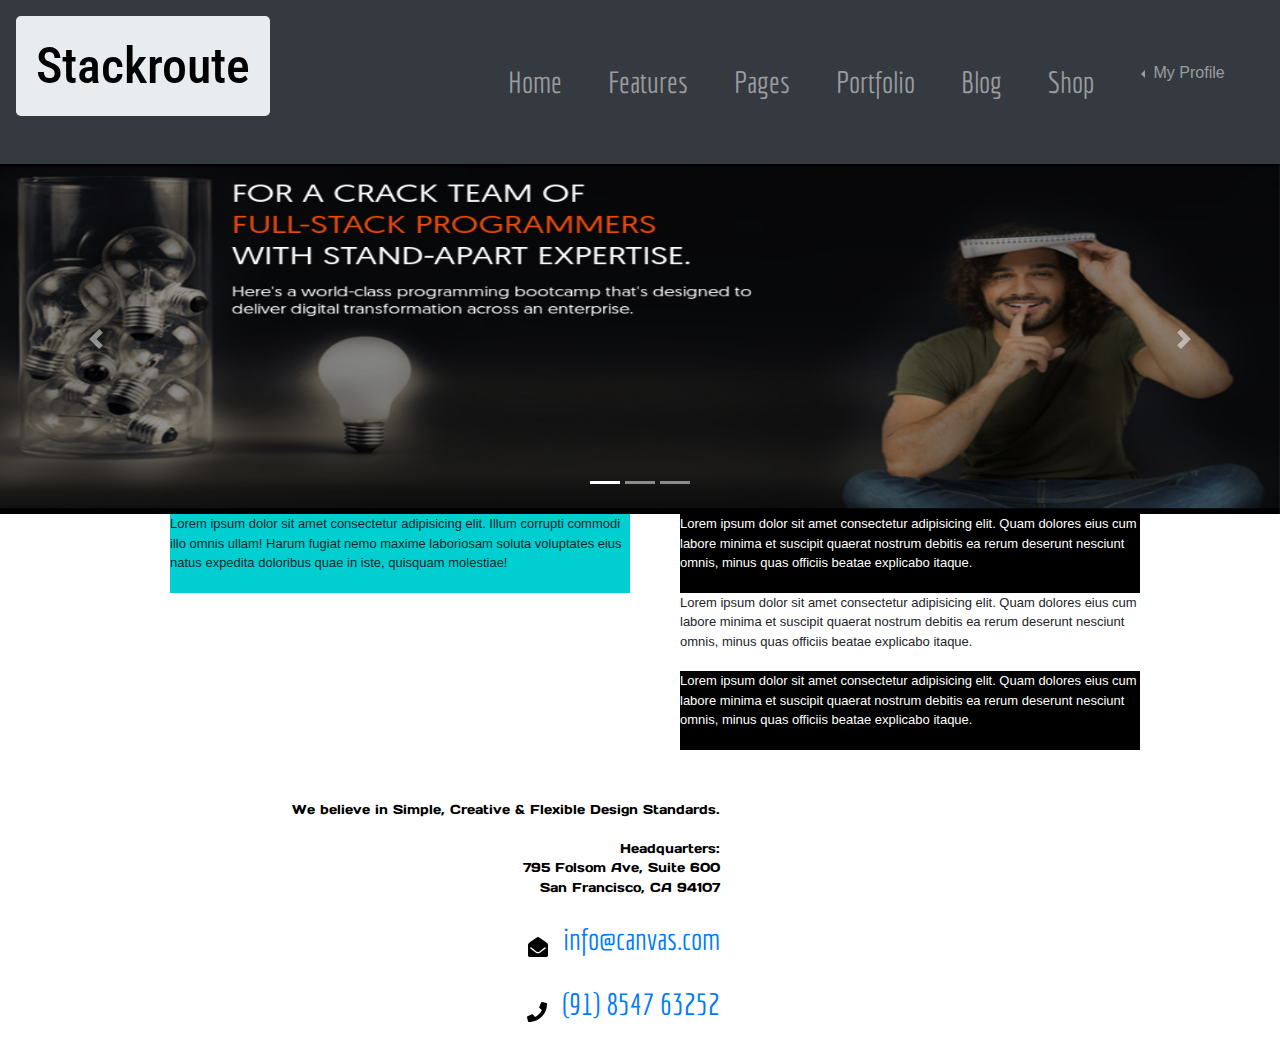
==== index.html @ a868a0f1 "Second Commit" ====
<!DOCTYPE html>
<html>
    <head>
        <meta charset="utf-8"/>
        <link rel="stylesheet" href="https://maxcdn.bootstrapcdn.com/bootstrap/4.3.1/css/bootstrap.min.css">
        <link rel="stylesheet" href="css/960_12_col.css">
        <link rel="stylesheet" href="css/reset.css">
        <link rel="stylesheet" href="css/text.css">
        <link href="https://fonts.googleapis.com/css?family=Days+One&display=swap" rel="stylesheet">
        <script src="https://ajax.googleapis.com/ajax/libs/jquery/3.4.1/jquery.min.js"></script>
        <script src="https://cdnjs.cloudflare.com/ajax/libs/popper.js/1.14.7/umd/popper.min.js"></script>
        <script src="https://maxcdn.bootstrapcdn.com/bootstrap/4.3.1/js/bootstrap.min.js"></script>
        <link href="https://fonts.googleapis.com/css?family=Mate+SC&display=swap" rel="stylesheet">         
        <link href="https://fonts.googleapis.com/css?family=Economica&display=swap" rel="stylesheet"> 
        <link href="https://fonts.googleapis.com/css?family=Roboto+Condensed&display=swap" rel="stylesheet"> 
        <link rel="stylesheet" href="css/style.css" type="text/css">
        <title>Home</title>
    </head>
    <body style="margin-right: 0px">
        
            <!-- <header> -->
                <!--  -->
                <nav class="navbar navbar-expand-lg bg-dark navbar-dark fixed-top">


                        <span class="navbar-text">
                                <h1 class="jumbotron" style="font-size: 50px;color: black;">
                                        Stackroute
                                    </h1>
                              </span>
                    <!-- Links -->
                    <ul class="navbar-nav" style="padding-left: 200px;">
                      <li class="nav-item">
                        <a class="nav-link" href="#">Home</a>
                      </li>
                      <li class="nav-item">
                        <a class="nav-link" href="#">Features</a>
                      </li>
                      <li class="nav-item">
                          <a class="nav-link" href="#">Pages</a>
                        </li>
                        <li class="nav-item">
                          <a class="nav-link" href="#">Portfolio</a>
                        </li>
                        <li class="nav-item">
                          <a class="nav-link" href="#">Blog</a>
                        </li>
                        <li class="nav-item">
                          <a class="nav-link" href="#">Shop</a>
                        </li>
                        <li class="nav-item">
                                <div class="dropdown dropleft">
                                        <button type="button" class="btn nav-link dropdown-toggle" data-toggle="dropdown">
                                          My  Profile
                                        </button>
                                        <div class="dropdown-menu">
                                          <a class="dropdown-item" href="#">Login</a>
                                          <a class="dropdown-item" href="#">Sign up</a>
                                          <a class="dropdown-item" href="#">Contact us</a>
                                        </div>
                                      </div>

                        </li>
                    </ul>
                  
                  </nav>
                    
            <!-- </header> -->
        <div id="demo" class="carousel slide" data-ride="carousel">

            <!-- Indicators -->
            <ul class="carousel-indicators">
              <li data-target="#demo" data-slide-to="0" class="active"></li>
              <li data-target="#demo" data-slide-to="1"></li>
              <li data-target="#demo" data-slide-to="2"></li>
            </ul>
            
            <!-- The slideshow -->
            <div class="carousel-inner">
              <div class="carousel-item active">
                <img class="img-fluid" src="img/content.png" alt="a" width="1100" height="300">
              </div>
              <div class="carousel-item">
                <img class="img-fluid" src="img/slide1.png" alt="b" width="1100" height="300">
              </div>
              <div class="carousel-item">
                <img class="img-fluid" src="img/slide2.png" alt="c" width="1100" height="300">
              </div>
            </div>
            
            <!-- Left and right controls -->
            <a class="carousel-control-prev" href="#demo" data-slide="prev">
              <span class="carousel-control-prev-icon"></span>
            </a>
            <a class="carousel-control-next" href="#demo" data-slide="next">
              <span class="carousel-control-next-icon"></span>
            </a>
          </div>
        
    <div class="container_12">
        <section class="down grid_6">
          <p>  Lorem ipsum dolor sit amet consectetur adipisicing elit. Illum corrupti commodi illo omnis ullam! Harum fugiat nemo maxime laboriosam soluta voluptates eius natus expedita doloribus quae in iste, quisquam molestiae!</p>
        </section>
        <section class="grid_6">
            <section class="grid_6 one"><p>Lorem ipsum dolor sit amet consectetur adipisicing elit. Quam dolores eius cum labore minima et suscipit quaerat nostrum debitis ea rerum deserunt nesciunt omnis, minus quas officiis beatae explicabo itaque.</p></section>
            <section class="grid_6 two"><p>Lorem ipsum dolor sit amet consectetur adipisicing elit. Quam dolores eius cum labore minima et suscipit quaerat nostrum debitis ea rerum deserunt nesciunt omnis, minus quas officiis beatae explicabo itaque.</p></section>
            <section class="grid_6 three"><p>Lorem ipsum dolor sit amet consectetur adipisicing elit. Quam dolores eius cum labore minima et suscipit quaerat nostrum debitis ea rerum deserunt nesciunt omnis, minus quas officiis beatae explicabo itaque.</p></section>
        </section>
    </div>
    <footer class="bottom">
        <article class="bleft">
            
               <p> We believe in Simple, Creative & Flexible Design Standards.<br><br>
                Headquarters:<br>
                795 Folsom Ave, Suite 600<br>
                San Francisco, CA 94107<br>

               
                <p> <img class ="img-fluid" src="img/mail.svg" style="width: 20px; height=20px; margin-left:250px;"/>
                <a href="" style="margin-left:10px; ">info@canvas.com</a></p>
                

               <p><img class ="img-fluid" src="img/phone.svg" style="width: 20px; height=20px;margin-left:250px;"/> 
                <a href="" style="margin-left:10px;" >(91) 8547 63252</a> </p>

    </footer>
    </body>
</html>
---- css/960_12_col.css ----
/*
  960 Grid System ~ Core CSS.
  Learn more ~ http://960.gs/

  Licensed under GPL and MIT.
*/

/*
  Forces backgrounds to span full width,
  even if there is horizontal scrolling.
  Increase this if your layout is wider.

  Note: IE6 works fine without this fix.
*/

body {
  min-width: 960px;
}

/* `Container
----------------------------------------------------------------------------------------------------*/

.container_12 {
  margin-left: auto;
  margin-right: auto;
  width: 960px;
}

/* `Grid >> Global
----------------------------------------------------------------------------------------------------*/

.grid_1,
.grid_2,
.grid_3,
.grid_4,
.grid_5,
.grid_6,
.grid_7,
.grid_8,
.grid_9,
.grid_10,
.grid_11,
.grid_12 {
  display: inline;
  float: left;
  margin-left: 10px;
  margin-right: 10px;
}

.push_1, .pull_1,
.push_2, .pull_2,
.push_3, .pull_3,
.push_4, .pull_4,
.push_5, .pull_5,
.push_6, .pull_6,
.push_7, .pull_7,
.push_8, .pull_8,
.push_9, .pull_9,
.push_10, .pull_10,
.push_11, .pull_11 {
  position: relative;
}

/* `Grid >> Children (Alpha ~ First, Omega ~ Last)
----------------------------------------------------------------------------------------------------*/

.alpha {
  margin-left: 0;
}

.omega {
  margin-right: 0;
}

/* `Grid >> 12 Columns
----------------------------------------------------------------------------------------------------*/

.container_12 .grid_1 {
  width: 60px;
}

.container_12 .grid_2 {
  width: 140px;
}

.container_12 .grid_3 {
  width: 220px;
}

.container_12 .grid_4 {
  width: 300px;
}

.container_12 .grid_5 {
  width: 380px;
}

.container_12 .grid_6 {
  width: 460px;
}

.container_12 .grid_7 {
  width: 540px;
}

.container_12 .grid_8 {
  width: 620px;
}

.container_12 .grid_9 {
  width: 700px;
}

.container_12 .grid_10 {
  width: 780px;
}

.container_12 .grid_11 {
  width: 860px;
}

.container_12 .grid_12 {
  width: 940px;
}

/* `Prefix Extra Space >> 12 Columns
----------------------------------------------------------------------------------------------------*/

.container_12 .prefix_1 {
  padding-left: 80px;
}

.container_12 .prefix_2 {
  padding-left: 160px;
}

.container_12 .prefix_3 {
  padding-left: 240px;
}

.container_12 .prefix_4 {
  padding-left: 320px;
}

.container_12 .prefix_5 {
  padding-left: 400px;
}

.container_12 .prefix_6 {
  padding-left: 480px;
}

.container_12 .prefix_7 {
  padding-left: 560px;
}

.container_12 .prefix_8 {
  padding-left: 640px;
}

.container_12 .prefix_9 {
  padding-left: 720px;
}

.container_12 .prefix_10 {
  padding-left: 800px;
}

.container_12 .prefix_11 {
  padding-left: 880px;
}

/* `Suffix Extra Space >> 12 Columns
----------------------------------------------------------------------------------------------------*/

.container_12 .suffix_1 {
  padding-right: 80px;
}

.container_12 .suffix_2 {
  padding-right: 160px;
}

.container_12 .suffix_3 {
  padding-right: 240px;
}

.container_12 .suffix_4 {
  padding-right: 320px;
}

.container_12 .suffix_5 {
  padding-right: 400px;
}

.container_12 .suffix_6 {
  padding-right: 480px;
}

.container_12 .suffix_7 {
  padding-right: 560px;
}

.container_12 .suffix_8 {
  padding-right: 640px;
}

.container_12 .suffix_9 {
  padding-right: 720px;
}

.container_12 .suffix_10 {
  padding-right: 800px;
}

.container_12 .suffix_11 {
  padding-right: 880px;
}

/* `Push Space >> 12 Columns
----------------------------------------------------------------------------------------------------*/

.container_12 .push_1 {
  left: 80px;
}

.container_12 .push_2 {
  left: 160px;
}

.container_12 .push_3 {
  left: 240px;
}

.container_12 .push_4 {
  left: 320px;
}

.container_12 .push_5 {
  left: 400px;
}

.container_12 .push_6 {
  left: 480px;
}

.container_12 .push_7 {
  left: 560px;
}

.container_12 .push_8 {
  left: 640px;
}

.container_12 .push_9 {
  left: 720px;
}

.container_12 .push_10 {
  left: 800px;
}

.container_12 .push_11 {
  left: 880px;
}

/* `Pull Space >> 12 Columns
----------------------------------------------------------------------------------------------------*/

.container_12 .pull_1 {
  left: -80px;
}

.container_12 .pull_2 {
  left: -160px;
}

.container_12 .pull_3 {
  left: -240px;
}

.container_12 .pull_4 {
  left: -320px;
}

.container_12 .pull_5 {
  left: -400px;
}

.container_12 .pull_6 {
  left: -480px;
}

.container_12 .pull_7 {
  left: -560px;
}

.container_12 .pull_8 {
  left: -640px;
}

.container_12 .pull_9 {
  left: -720px;
}

.container_12 .pull_10 {
  left: -800px;
}

.container_12 .pull_11 {
  left: -880px;
}

/* `Clear Floated Elements
----------------------------------------------------------------------------------------------------*/

/* http://sonspring.com/journal/clearing-floats */

.clear {
  clear: both;
  display: block;
  overflow: hidden;
  visibility: hidden;
  width: 0;
  height: 0;
}

/* http://www.yuiblog.com/blog/2010/09/27/clearfix-reloaded-overflowhidden-demystified */

.clearfix:before,
.clearfix:after,
.container_12:before,
.container_12:after {
  content: '.';
  display: block;
  overflow: hidden;
  visibility: hidden;
  font-size: 0;
  line-height: 0;
  width: 0;
  height: 0;
}

.clearfix:after,
.container_12:after {
  clear: both;
}

/*
  The following zoom:1 rule is specifically for IE6 + IE7.
  Move to separate stylesheet if invalid CSS is a problem.
*/

.clearfix,
.container_12 {
  zoom: 1;
}
---- css/text.css ----
/*
  960 Grid System ~ Text CSS.
  Learn more ~ http://960.gs/

  Licensed under GPL and MIT.
*/

/* `Basic HTML
----------------------------------------------------------------------------------------------------*/

body {
  font: 13px/1.5 "Helvetica Neue", Arial, "Liberation Sans", FreeSans, sans-serif;
}

pre,
code {
  font-family: "DejaVu Sans Mono", Menlo, Consolas, monospace;
}

hr {
  border: 0 solid #ccc;
  border-top-width: 1px;
  clear: both;
  height: 0;
}

/* `Headings
----------------------------------------------------------------------------------------------------*/

h1 {
  font-size: 25px;
}

h2 {
  font-size: 23px;
}

h3 {
  font-size: 21px;
}

h4 {
  font-size: 19px;
}

h5 {
  font-size: 17px;
}

h6 {
  font-size: 15px;
}

/* `Spacing
----------------------------------------------------------------------------------------------------*/

ol {
  list-style: decimal;
}

ul {
  list-style: disc;
}

li {
  margin-left: 30px;
}

p,
dl,
hr,
h1,
h2,
h3,
h4,
h5,
h6,
ol,
ul,
pre,
table,
address,
fieldset,
figure {
  margin-bottom: 20px;
}
---- css/style.css ----
h1{
    font-family: 'Roboto Condensed', sans-serif;
    font-size: 12mm;
    float: left;
    padding-right: 500px;    
}
#demo{
    margin-top: 164px;
}
.carousel-inner img{
    top: 0;
    left: 0;
    min-width: 100%;
    max-height: 550px;
    width: auto;
    height: auto;
}
.jumbotron{
    padding: 20px; inherit;
}
#demo ul li{
    display: inline-block;
    margin-left: 2px;
    /* padding-top: 25px; */
}
.carousel-item >  img{
    /* display: block; */
    height: 350px;
   width: 1100px;
    line-height: 1;
}

a{
    text-decoration: none;
    font-family: 'Economica', sans-serif;
    font-size: 30px;
}
.top a:hover{
    color: black;
    text-decoration: underline;
}
.top aside{
    float: left;
    padding-left 50px;
}
.main{
    padding-top: 80px;
    margin-left: 10px;
}
.sub p{
    margin-left: 100px;
    margin-top: 100px;
    font-family: 'Mate SC', serif;
    font-size: 60px;
}
.side{
    /* margin-left: 50px; */
    margin-right: 5px;
    padding-right: 0px;
}
.side img{
    width: 250px;
    margin-left: 150px;
    padding-right: 0px;
}
.content img{
width: 100%;
height: 10%; 

}
.down{
    background-color: darkturquoise;
    margin: none;
    overflow: hidden;
}
.right{
    padding: none;
    margin: none;
    background-color: crimson;
    width: 40%;
    overflow: hidden;
}
.one{
    background-color:black;
    color: white;
    margin-left: 30px;
    overflow: hidden;
}
.two{
    margin-left: 30px;
    overflow: hidden;
}
.three{
    margin-left: 30px;
    background-color: black;
    color: white;
    overflow: hidden;
}
.bottom{

        overflow: hidden;
        
        
}
.bleft{
    padding-left: 40px;
    width: 100%;
    color: black;
    overflow: hidden;
    padding-right: 0px;
    padding-left: 40px;
    margin-top:50px;
}
.bleft p{


    font-family: 'Days One', sans-serif;
    text-align: right;
    margin-right: 560px;

}
.bright{
    float: left;
}
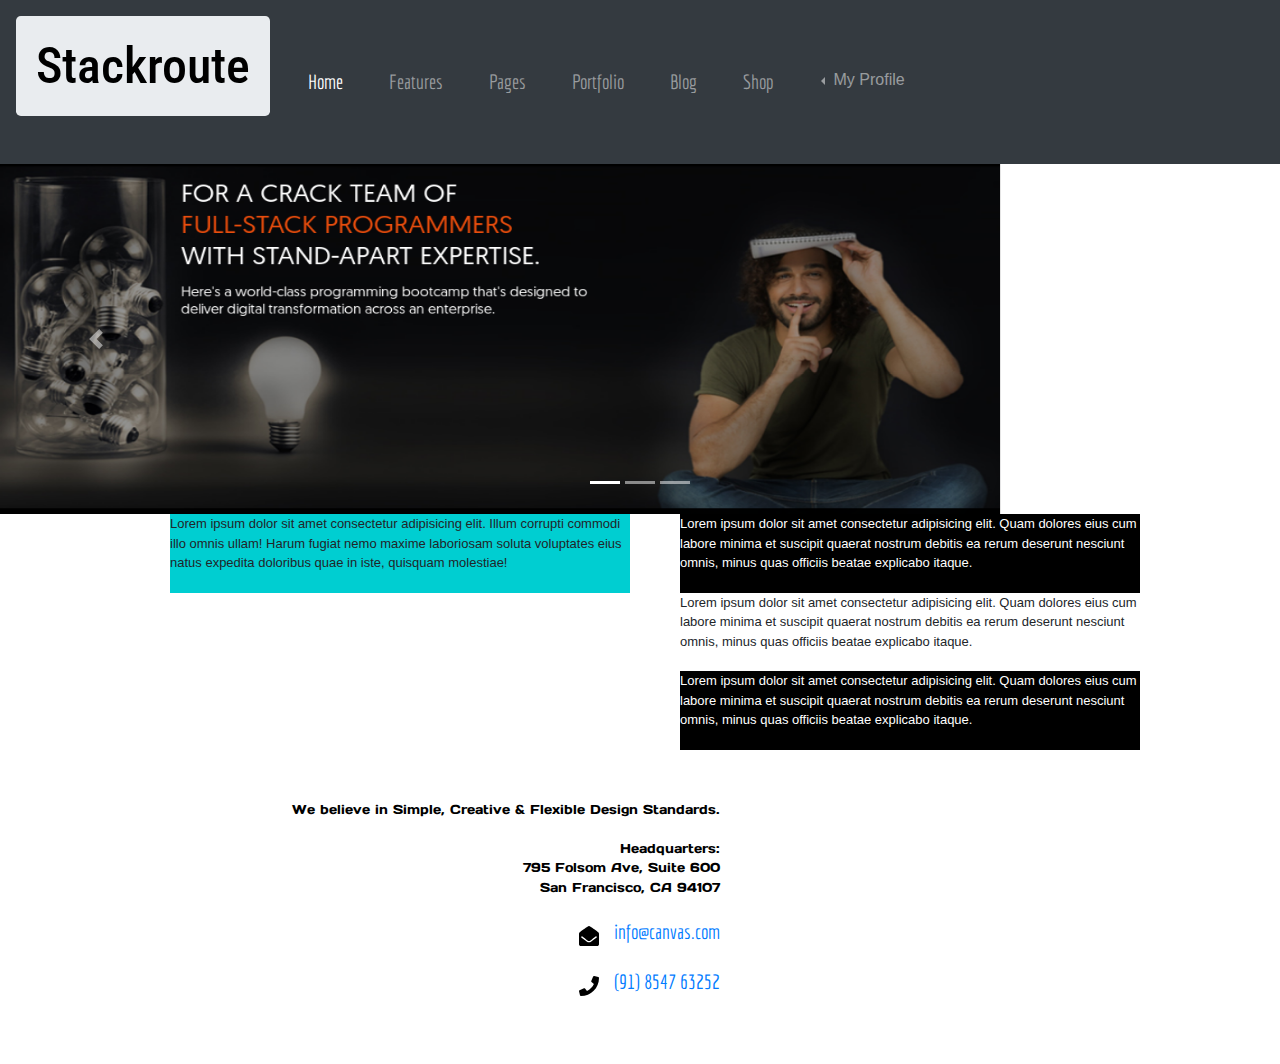
==== commit 5bea8cab: "Third Commit" ====
--- a/index.html
+++ b/index.html
@@ -16,21 +16,23 @@
         <link rel="stylesheet" href="css/style.css" type="text/css">
         <title>Home</title>
     </head>
-    <body style="margin-right: 0px">
+    <body style="margin-right: 0px;padding-right: 0px;">
         
             <!-- <header> -->
                 <!--  -->
                 <nav class="navbar navbar-expand-lg bg-dark navbar-dark fixed-top">
-
-
                         <span class="navbar-text">
                                 <h1 class="jumbotron" style="font-size: 50px;color: black;">
                                         Stackroute
                                     </h1>
                               </span>
+                              <button class="navbar-toggler" type="button" data-toggle="collapse" data-target="#navbarSupportedContent" aria-controls="navbarSupportedContent" aria-expanded="false" aria-label="Toggle navigation">
+                                    <span class="navbar-toggler-icon"></span>
+                              </button>
                     <!-- Links -->
-                    <ul class="navbar-nav" style="padding-left: 200px;">
-                      <li class="nav-item">
+                    <div class="collapse navbar-collapse" id="navbarSupportedContent">
+                    <ul class="navbar-nav mr-auto" >
+                      <li class="nav-item active">
                         <a class="nav-link" href="#">Home</a>
                       </li>
                       <li class="nav-item">
@@ -62,7 +64,7 @@
 
                         </li>
                     </ul>
-                  
+                </div>
                   </nav>
                     
             <!-- </header> -->
--- a/css/style.css
+++ b/css/style.css
@@ -6,15 +6,18 @@
 }
 #demo{
     margin-top: 164px;
+    padding-right:0px;  
 }
-.carousel-inner img{
+/* .carousel-inner img{
     top: 0;
     left: 0;
     min-width: 100%;
-    max-height: 550px;
+    max-width: 100%;
+    min-height: 400px;
+    max-height: 400px;
     width: auto;
     height: auto;
-}
+} */
 .jumbotron{
     padding: 20px; inherit;
 }
@@ -24,16 +27,19 @@
     /* padding-top: 25px; */
 }
 .carousel-item >  img{
-    /* display: block; */
+    top: 0;
+    left: 0;
+    right: 0;
+    display: block;
     height: 350px;
-   width: 1100px;
+    width: 1000px;
     line-height: 1;
 }
 
 a{
     text-decoration: none;
     font-family: 'Economica', sans-serif;
-    font-size: 30px;
+    font-size: 20px;
 }
 .top a:hover{
     color: black;
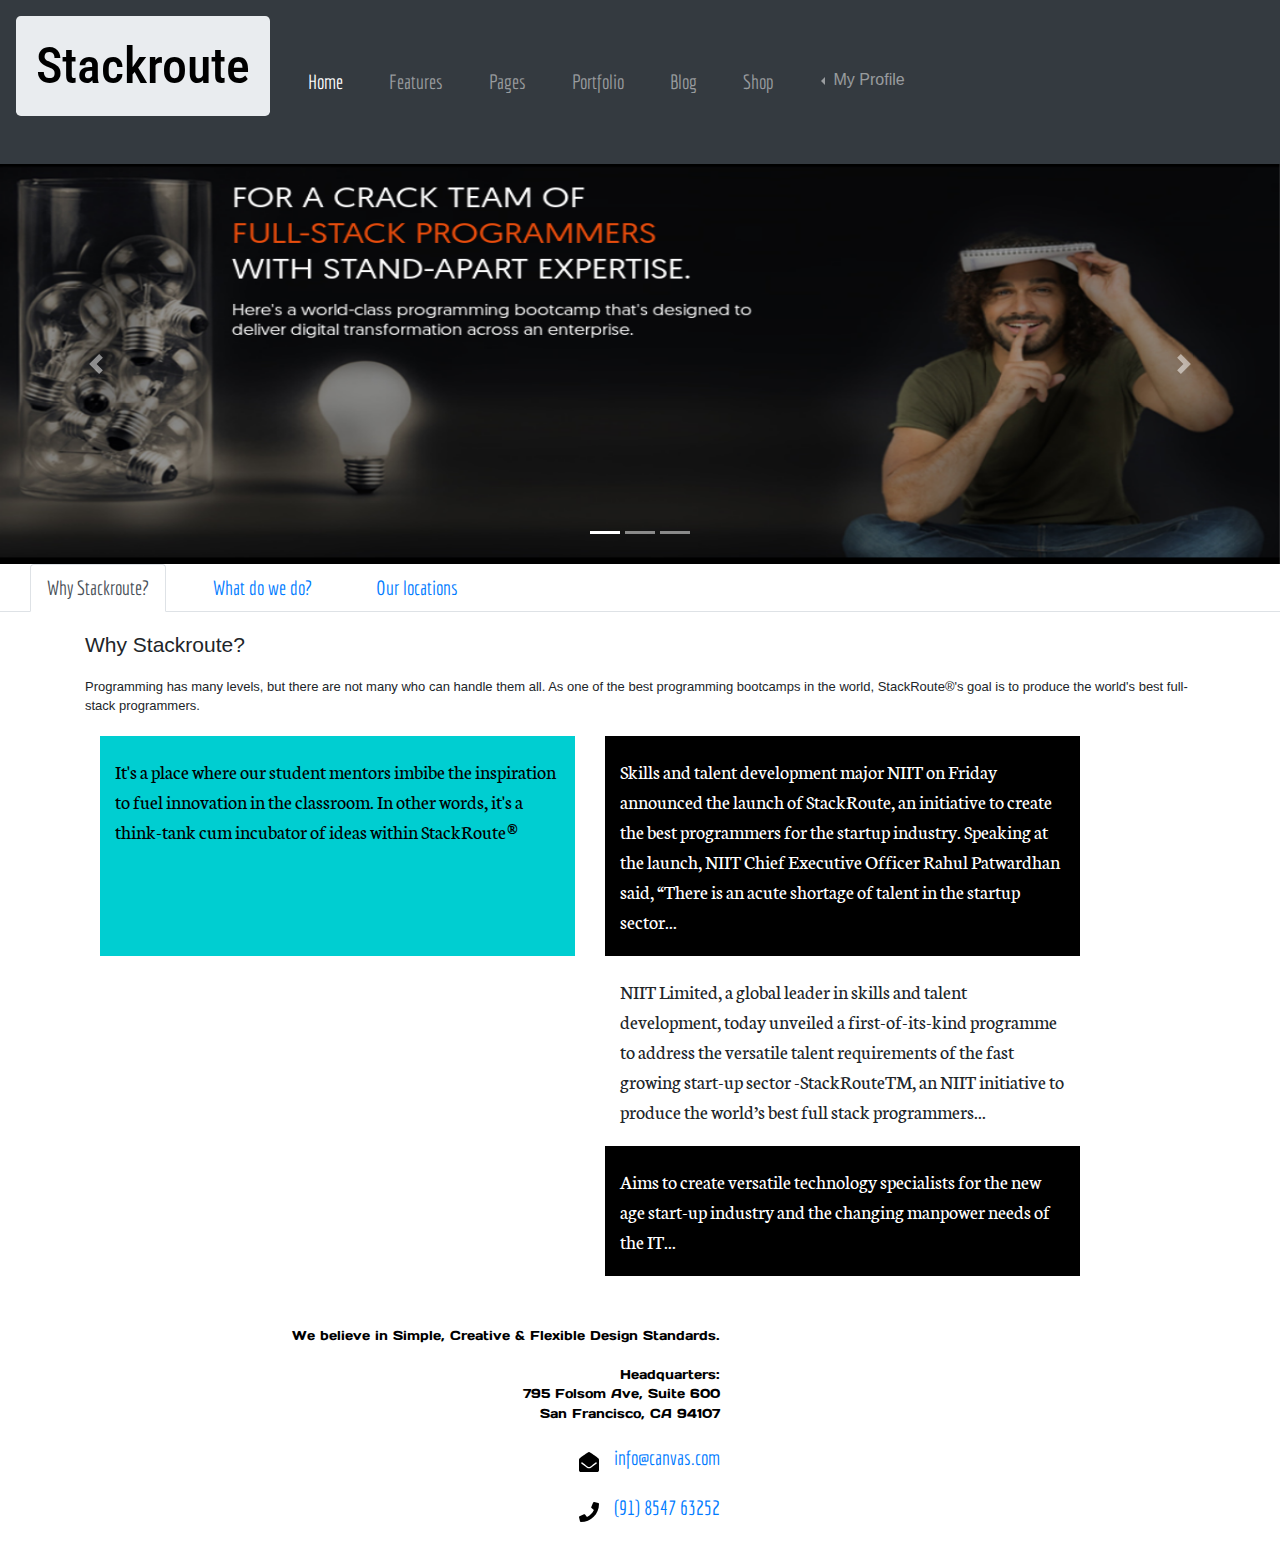
==== commit 07371c0d: "Fourth Commit" ====
--- a/index.html
+++ b/index.html
@@ -2,10 +2,12 @@
 <html>
     <head>
         <meta charset="utf-8"/>
+        <meta name="viewport" content="width=device-width, initial-scale=1">
         <link rel="stylesheet" href="https://maxcdn.bootstrapcdn.com/bootstrap/4.3.1/css/bootstrap.min.css">
         <link rel="stylesheet" href="css/960_12_col.css">
         <link rel="stylesheet" href="css/reset.css">
         <link rel="stylesheet" href="css/text.css">
+        <link href="https://fonts.googleapis.com/css?family=Neuton&display=swap" rel="stylesheet">
         <link href="https://fonts.googleapis.com/css?family=Days+One&display=swap" rel="stylesheet">
         <script src="https://ajax.googleapis.com/ajax/libs/jquery/3.4.1/jquery.min.js"></script>
         <script src="https://cdnjs.cloudflare.com/ajax/libs/popper.js/1.14.7/umd/popper.min.js"></script>
@@ -56,8 +58,12 @@
                                           My  Profile
                                         </button>
                                         <div class="dropdown-menu">
-                                          <a class="dropdown-item" href="#">Login</a>
-                                          <a class="dropdown-item" href="#">Sign up</a>
+                                        <button type="button" class="btn nav-link dropdown-toggle" data-toggle="modal" data-target="#login" style="color: black;">
+                                            Login
+                                            </button>
+                                            <button type="button" class="btn nav-link dropdown-toggle" data-toggle="modal" data-target="#signup" style="color: black;">
+                                                    Sign up
+                                                    </button>
                                           <a class="dropdown-item" href="#">Contact us</a>
                                         </div>
                                       </div>
@@ -66,8 +72,89 @@
                     </ul>
                 </div>
                   </nav>
-                    
+                  <div class="modal" id="login">
+                        <div class="modal-dialog">
+                          <div class="modal-content">
+                      
+                            <!-- Modal Header -->
+                            <div class="modal-header">
+                              <h4 class="modal-title">Login</h4>
+                              <button type="button" class="close" data-dismiss="modal">&times;</button>
+                            </div>
+                      
+                            <!-- Modal body -->
+                            <div class="modal-body">
+                                    <div class="container">
+                                
+                                            <form action="#">
+                                              <div class="form-group">
+                                                <label for="email">Email:</label>
+                                                <input type="email" class="form-control" id="email" placeholder="Enter email" name="email">
+                                              </div>
+                                              <div class="form-group">
+                                                <label for="pwd">Password:</label>
+                                                <input type="password" class="form-control" id="pwd" placeholder="Enter password" name="pswd">
+                                              </div>
+                                              <div class="form-group form-check">
+                                                <label class="form-check-label">
+                                                  <input class="form-check-input" type="checkbox" name="remember"> Remember me
+                                                </label>
+                                              </div>
+                                              <button type="submit" class="btn btn-primary">Submit</button>
+                                            </form>
+                                          </div>
+                            </div>
+                      
+                            <!-- Modal footer -->
+                            <div class="modal-footer">
+                              <button type="button" class="btn btn-danger" data-dismiss="modal">Close</button>
+                            </div>
+                      
+                          </div>
+                        </div>
+                      </div>   
+                      <div class="modal" id="signup">
+                            <div class="modal-dialog">
+                              <div class="modal-content">
+                          
+                                <!-- Modal Header -->
+                                <div class="modal-header">
+                                  <h4 class="modal-title">Sign up</h4>
+                                  <button type="button" class="close" data-dismiss="modal">&times;</button>
+                                </div>
+                          
+                                <!-- Modal body -->
+                                <div class="modal-body">
+                                        <div class="container">
+                                    
+                                                <form action="#">
+                                                  <div class="form-group">
+                                                    <label for="email">Email:</label>
+                                                    <input type="email" class="form-control" id="email" placeholder="Enter email" name="email">
+                                                  </div>
+                                                  <div class="form-group">
+                                                    <label for="pwd">Password:</label>
+                                                    <input type="password" class="form-control" id="pwd" placeholder="Enter password" name="pswd">
+                                                  </div>
+                                                  <div class="form-group">
+                                                        <label for="pwd">Confirm Password:</label>
+                                                        <input type="password" class="form-control" id="pwd" placeholder="Confirm password" name="pswd">
+                                                      </div>
+                                                  <button type="submit" class="btn btn-primary">Submit</button>
+                                                </form>
+                                              </div>
+                                </div>
+                          
+                                <!-- Modal footer -->
+                                <div class="modal-footer">
+                                  <button type="button" class="btn btn-danger" data-dismiss="modal">Close</button>
+                                </div>
+                          
+                              </div>
+                            </div>
+                          </div>           
             <!-- </header> -->
+        
         <div id="demo" class="carousel slide" data-ride="carousel">
 
             <!-- Indicators -->
@@ -98,16 +185,46 @@
               <span class="carousel-control-next-icon"></span>
             </a>
           </div>
-        
-    <div class="container_12">
-        <section class="down grid_6">
-          <p>  Lorem ipsum dolor sit amet consectetur adipisicing elit. Illum corrupti commodi illo omnis ullam! Harum fugiat nemo maxime laboriosam soluta voluptates eius natus expedita doloribus quae in iste, quisquam molestiae!</p>
-        </section>
-        <section class="grid_6">
-            <section class="grid_6 one"><p>Lorem ipsum dolor sit amet consectetur adipisicing elit. Quam dolores eius cum labore minima et suscipit quaerat nostrum debitis ea rerum deserunt nesciunt omnis, minus quas officiis beatae explicabo itaque.</p></section>
-            <section class="grid_6 two"><p>Lorem ipsum dolor sit amet consectetur adipisicing elit. Quam dolores eius cum labore minima et suscipit quaerat nostrum debitis ea rerum deserunt nesciunt omnis, minus quas officiis beatae explicabo itaque.</p></section>
-            <section class="grid_6 three"><p>Lorem ipsum dolor sit amet consectetur adipisicing elit. Quam dolores eius cum labore minima et suscipit quaerat nostrum debitis ea rerum deserunt nesciunt omnis, minus quas officiis beatae explicabo itaque.</p></section>
-        </section>
+    
+
+          <ul class="nav nav-tabs" role="tablist">
+                <li class="nav-item">
+                  <a class="nav-link active" data-toggle="tab" href="#home">Why Stackroute?</a>
+                </li>
+                <li class="nav-item">
+                  <a class="nav-link" data-toggle="tab" href="#menu1">What do we do?</a>
+                </li>
+                <li class="nav-item">
+                  <a class="nav-link" data-toggle="tab" href="#menu2">Our locations</a>
+                </li>
+              </ul>
+            
+              <div class="tab-content">
+                <div id="home" class="container tab-pane active"><br>
+                  <h3>Why Stackroute?</h3>
+                  <p>Programming has many levels, but there are not many who can handle them all. As one of the best programming bootcamps in the world, StackRoute®'s goal is to produce the world's best full-stack programmers.</p>
+                </div>
+                <div id="menu1" class="container tab-pane fade"><br>
+                  <h3>What do we do?</h3>
+                  <p>We teach people, but are not a training shop. We take tough, large scale problems and solve them continuously. We build stuff like complex event processing engines, massive scale multiplayer games, graph and ontology based text search engines. StackRoute® is therefore apprenticeship at its best.</p>
+                </div>
+                <div id="menu2" class="container tab-pane fade"><br>
+                  <h3>Our locations</h3>
+                  <p>Bangalore, Chennai</p>
+                </div>
+              </div>     
+    <div class="container">
+        <div class="row">
+          <div class="col-lg-5 zero"> It's a place where our student mentors imbibe the inspiration to fuel innovation in the classroom. In other words, it's a think-tank cum incubator of ideas within StackRoute®</div>
+    
+            <div class="col-lg-5 one">Skills and talent development major NIIT on Friday announced the launch of StackRoute, an initiative to create the best programmers for the startup industry. Speaking at the launch, NIIT Chief Executive Officer Rahul Patwardhan said, “There is an acute shortage of talent in the startup sector...</div>
+</div>
+<div class="row">
+        <div class="col-lg-5 two"> </div>
+            <div class="col-lg-5 two">NIIT Limited, a global leader in skills and talent development, today unveiled a first-of-its-kind programme to address the versatile talent requirements of the fast growing start-up sector -StackRouteTM, an NIIT initiative to produce the world’s best full stack programmers...</div></div>
+            <div class="row">
+                    <div class="col-lg-5 two"> </div>
+            <div class="col-lg-5 three">Aims to create versatile technology specialists for the new age start-up industry and the changing manpower needs of the IT...</div></div>
     </div>
     <footer class="bottom">
         <article class="bleft">
--- a/css/style.css
+++ b/css/style.css
@@ -8,7 +8,7 @@
     margin-top: 164px;
     padding-right:0px;  
 }
-/* .carousel-inner img{
+.carousel-inner img{
     top: 0;
     left: 0;
     min-width: 100%;
@@ -17,7 +17,7 @@
     max-height: 400px;
     width: auto;
     height: auto;
-} */
+}
 .jumbotron{
     padding: 20px; inherit;
 }
@@ -26,7 +26,7 @@
     margin-left: 2px;
     /* padding-top: 25px; */
 }
-.carousel-item >  img{
+/* .carousel-item >  img{
     top: 0;
     left: 0;
     right: 0;
@@ -34,7 +34,7 @@
     height: 350px;
     width: 1000px;
     line-height: 1;
-}
+} */
 
 a{
     text-decoration: none;
@@ -86,19 +86,42 @@
     width: 40%;
     overflow: hidden;
 }
+.zero   {
+    background-color:darkturquoise;
+    font-family: 'Neuton', serif;
+    font-size: 20px;
+    color: black;
+    margin-left: 30px;
+    padding-top: 20px;
+    padding-bottom: 20px;
+    margin-right: 0px;      
+    overflow: hidden;
+}
 .one{
     background-color:black;
+    font-family: 'Neuton', serif;
     color: white;
     margin-left: 30px;
+    padding-top: 20px;
+    padding-bottom: 20px;
+    font-size: 20px;
     overflow: hidden;
 }
 .two{
     margin-left: 30px;
+    font-family: 'Neuton', serif;
+    padding-top: 20px;
+    padding-bottom: 20px;
+    font-size: 20px;
     overflow: hidden;
 }
 .three{
     margin-left: 30px;
+    font-family: 'Neuton', serif;
     background-color: black;
+    padding-top: 20px;
+    padding-bottom: 20px;
+    font-size: 20px;
     color: white;
     overflow: hidden;
 }
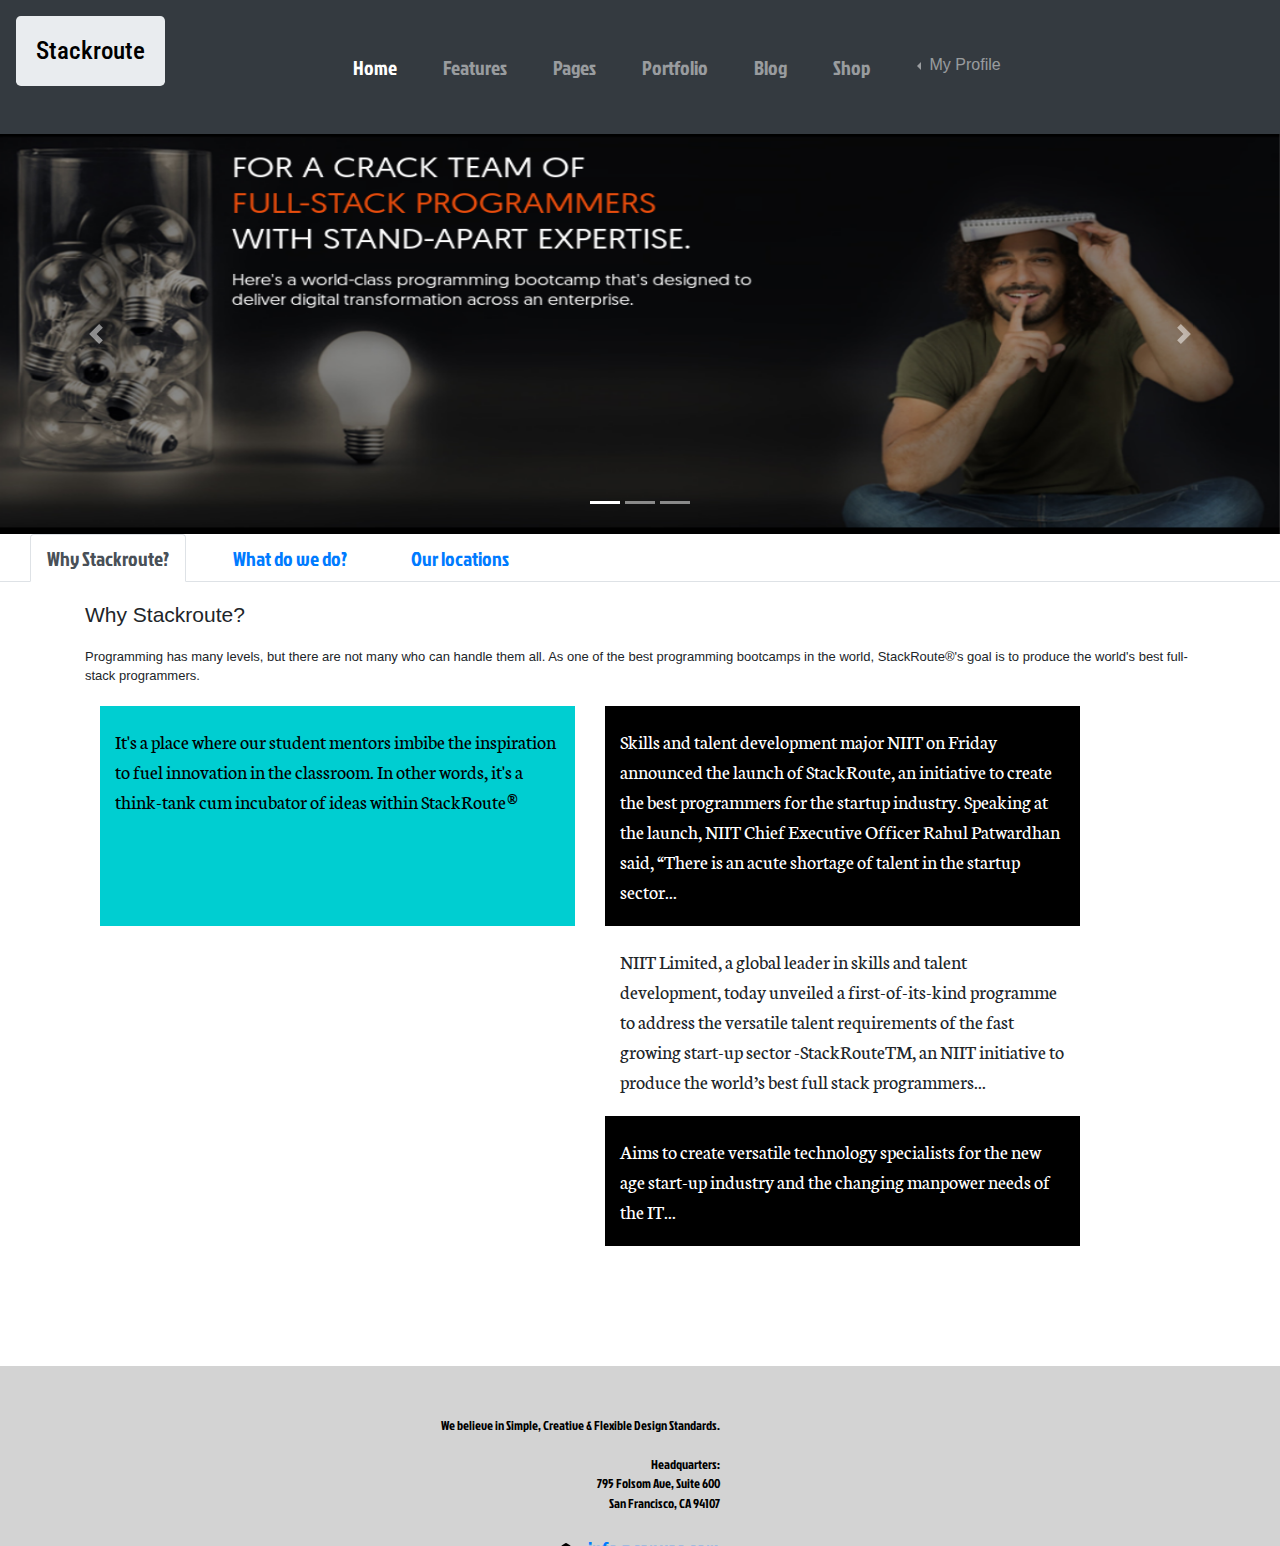
==== commit 394a8dfb: "Fourth Commit" ====
--- a/index.html
+++ b/index.html
@@ -7,6 +7,7 @@
         <link rel="stylesheet" href="css/960_12_col.css">
         <link rel="stylesheet" href="css/reset.css">
         <link rel="stylesheet" href="css/text.css">
+        <link href="https://fonts.googleapis.com/css?family=Jockey+One&display=swap" rel="stylesheet">
         <link href="https://fonts.googleapis.com/css?family=Neuton&display=swap" rel="stylesheet">
         <link href="https://fonts.googleapis.com/css?family=Days+One&display=swap" rel="stylesheet">
         <script src="https://ajax.googleapis.com/ajax/libs/jquery/3.4.1/jquery.min.js"></script>
@@ -24,7 +25,7 @@
                 <!--  -->
                 <nav class="navbar navbar-expand-lg bg-dark navbar-dark fixed-top">
                         <span class="navbar-text">
-                                <h1 class="jumbotron" style="font-size: 50px;color: black;">
+                                <h1 class="jumbotron" style="font-size: 25px;color: black;">
                                         Stackroute
                                     </h1>
                               </span>
@@ -35,7 +36,7 @@
                     <div class="collapse navbar-collapse" id="navbarSupportedContent">
                     <ul class="navbar-nav mr-auto" >
                       <li class="nav-item active">
-                        <a class="nav-link" href="#">Home</a>
+                        <a class="nav-link" href="#" style="margin-left: 150px;">Home</a>
                       </li>
                       <li class="nav-item">
                         <a class="nav-link" href="#">Features</a>
@@ -215,17 +216,18 @@
               </div>     
     <div class="container">
         <div class="row">
-          <div class="col-lg-5 zero"> It's a place where our student mentors imbibe the inspiration to fuel innovation in the classroom. In other words, it's a think-tank cum incubator of ideas within StackRoute®</div>
+          <div class="col-md-5 zero"> It's a place where our student mentors imbibe the inspiration to fuel innovation in the classroom. In other words, it's a think-tank cum incubator of ideas within StackRoute®</div>
     
-            <div class="col-lg-5 one">Skills and talent development major NIIT on Friday announced the launch of StackRoute, an initiative to create the best programmers for the startup industry. Speaking at the launch, NIIT Chief Executive Officer Rahul Patwardhan said, “There is an acute shortage of talent in the startup sector...</div>
+            <div class="col-md-5 one">Skills and talent development major NIIT on Friday announced the launch of StackRoute, an initiative to create the best programmers for the startup industry. Speaking at the launch, NIIT Chief Executive Officer Rahul Patwardhan said, “There is an acute shortage of talent in the startup sector...</div>
 </div>
 <div class="row">
-        <div class="col-lg-5 two"> </div>
-            <div class="col-lg-5 two">NIIT Limited, a global leader in skills and talent development, today unveiled a first-of-its-kind programme to address the versatile talent requirements of the fast growing start-up sector -StackRouteTM, an NIIT initiative to produce the world’s best full stack programmers...</div></div>
+        <div class="col-md-5 two"> </div>
+            <div class="col-md-5 two">NIIT Limited, a global leader in skills and talent development, today unveiled a first-of-its-kind programme to address the versatile talent requirements of the fast growing start-up sector -StackRouteTM, an NIIT initiative to produce the world’s best full stack programmers...</div></div>
             <div class="row">
-                    <div class="col-lg-5 two"> </div>
-            <div class="col-lg-5 three">Aims to create versatile technology specialists for the new age start-up industry and the changing manpower needs of the IT...</div></div>
+                    <div class="col-md-5 two"> </div>
+            <div class="col-md-5 three">Aims to create versatile technology specialists for the new age start-up industry and the changing manpower needs of the IT...</div></div>
     </div>
+
     <footer class="bottom">
         <article class="bleft">
             
@@ -233,15 +235,12 @@
                 Headquarters:<br>
                 795 Folsom Ave, Suite 600<br>
                 San Francisco, CA 94107<br>
-
-               
                 <p> <img class ="img-fluid" src="img/mail.svg" style="width: 20px; height=20px; margin-left:250px;"/>
                 <a href="" style="margin-left:10px; ">info@canvas.com</a></p>
-                
-
                <p><img class ="img-fluid" src="img/phone.svg" style="width: 20px; height=20px;margin-left:250px;"/> 
                 <a href="" style="margin-left:10px;" >(91) 8547 63252</a> </p>
-
+            
     </footer>
+</div>
     </body>
 </html>--- a/css/style.css
+++ b/css/style.css
@@ -5,7 +5,7 @@
     padding-right: 500px;    
 }
 #demo{
-    margin-top: 164px;
+    margin-top: 134px;
     padding-right:0px;  
 }
 .carousel-inner img{
@@ -35,10 +35,14 @@
     width: 1000px;
     line-height: 1;
 } */
-
+.carousel-column{
+    height:500px;
+    width:900px;
+    margin:0 auto;
+  }
 a{
     text-decoration: none;
-    font-family: 'Economica', sans-serif;
+    font-family: 'Jockey One', sans-serif;
     font-size: 20px;
 }
 .top a:hover{
@@ -128,6 +132,9 @@
 .bottom{
 
         overflow: hidden;
+        background-color: lightgray;
+        margin-top:120px;
+        height: 20%; 
         
         
 }
@@ -143,11 +150,15 @@
 .bleft p{
 
 
-    font-family: 'Days One', sans-serif;
+    font-family: 'Jockey One', sans-serif;
     text-align: right;
     margin-right: 560px;
 
 }
+.bleft a{
+    font-family: 'Jockey One', sans-serif;
+    margin-top: 5px;
+}
 .bright{
     float: left;
 }
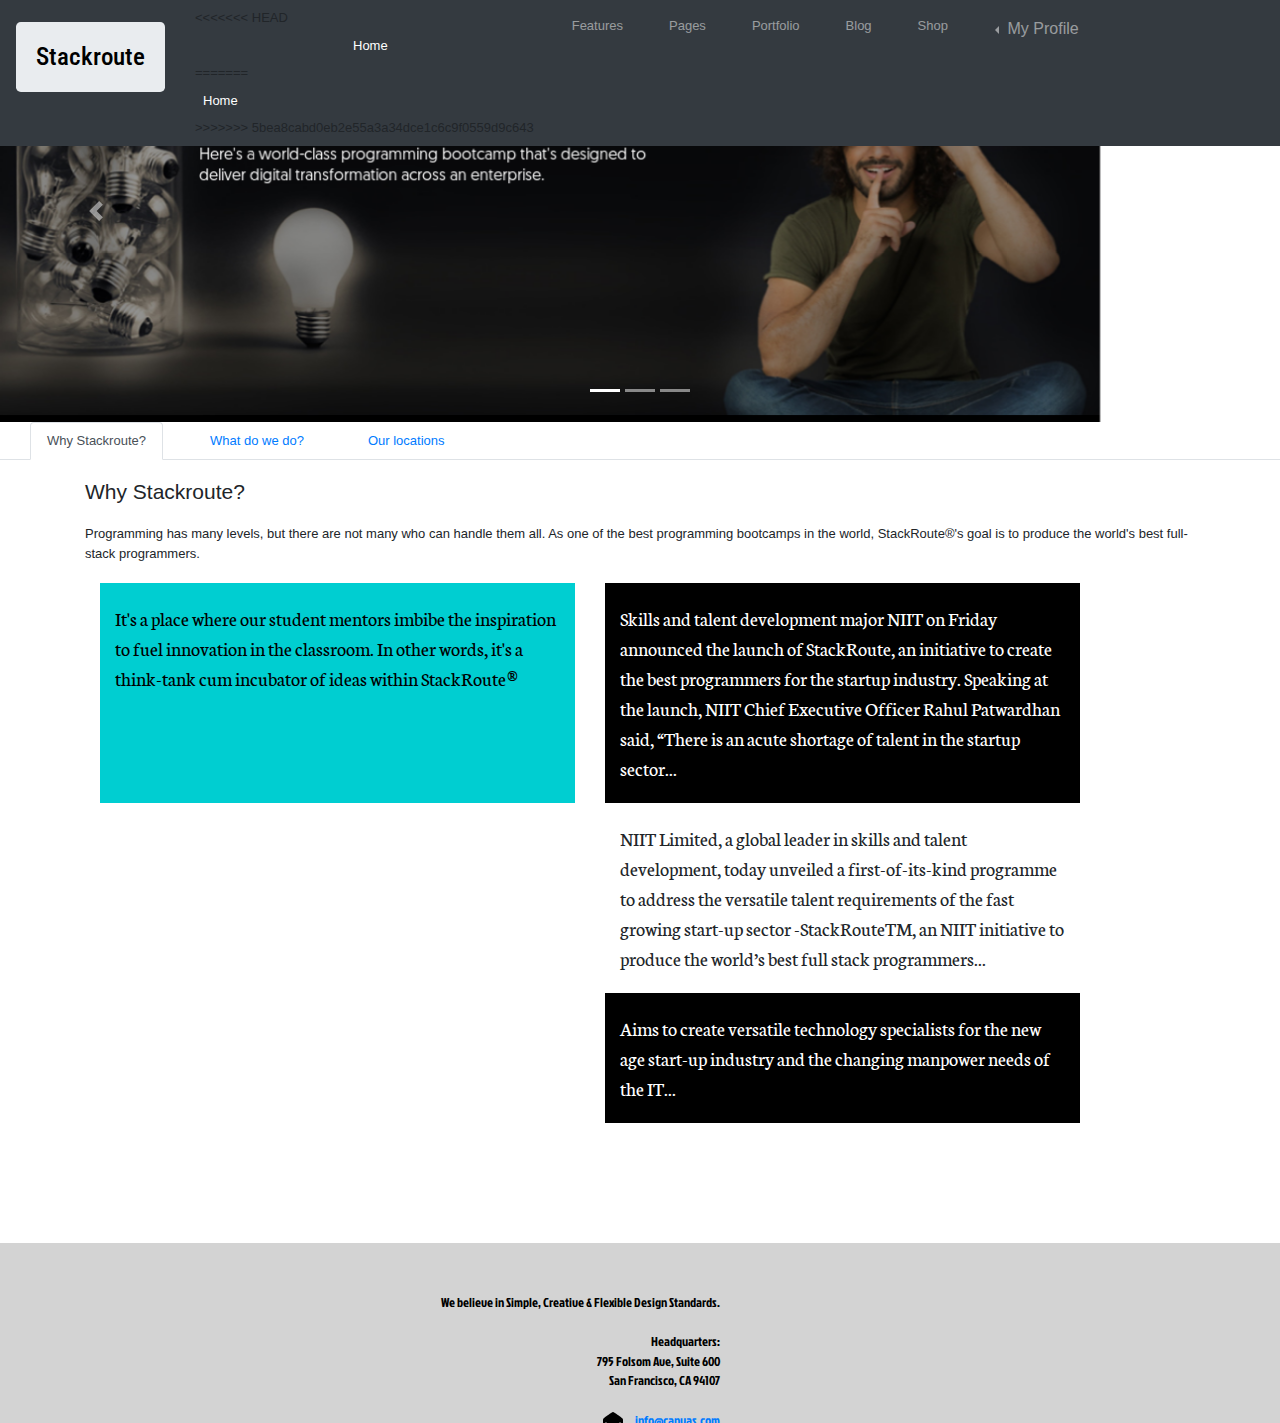
==== commit d5d3cec2: "Fourth Commit" ====
--- a/index.html
+++ b/index.html
@@ -36,7 +36,11 @@
                     <div class="collapse navbar-collapse" id="navbarSupportedContent">
                     <ul class="navbar-nav mr-auto" >
                       <li class="nav-item active">
+<<<<<<< HEAD
                         <a class="nav-link" href="#" style="margin-left: 150px;">Home</a>
+=======
+                        <a class="nav-link" href="#">Home</a>
+>>>>>>> 5bea8cabd0eb2e55a3a34dce1c6c9f0559d9c643
                       </li>
                       <li class="nav-item">
                         <a class="nav-link" href="#">Features</a>
--- a/css/style.css
+++ b/css/style.css
@@ -5,10 +5,14 @@
     padding-right: 500px;    
 }
 #demo{
+<<<<<<< HEAD
     margin-top: 134px;
+=======
+    margin-top: 164px;
+>>>>>>> 5bea8cabd0eb2e55a3a34dce1c6c9f0559d9c643
     padding-right:0px;  
 }
-.carousel-inner img{
+/* .carousel-inner img{
     top: 0;
     left: 0;
     min-width: 100%;
@@ -17,7 +21,7 @@
     max-height: 400px;
     width: auto;
     height: auto;
-}
+} */
 .jumbotron{
     padding: 20px; inherit;
 }
@@ -26,7 +30,11 @@
     margin-left: 2px;
     /* padding-top: 25px; */
 }
+<<<<<<< HEAD
 /* .carousel-item >  img{
+=======
+.carousel-item >  img{
+>>>>>>> 5bea8cabd0eb2e55a3a34dce1c6c9f0559d9c643
     top: 0;
     left: 0;
     right: 0;
@@ -42,7 +50,11 @@
   }
 a{
     text-decoration: none;
+<<<<<<< HEAD
     font-family: 'Jockey One', sans-serif;
+=======
+    font-family: 'Economica', sans-serif;
+>>>>>>> 5bea8cabd0eb2e55a3a34dce1c6c9f0559d9c643
     font-size: 20px;
 }
 .top a:hover{
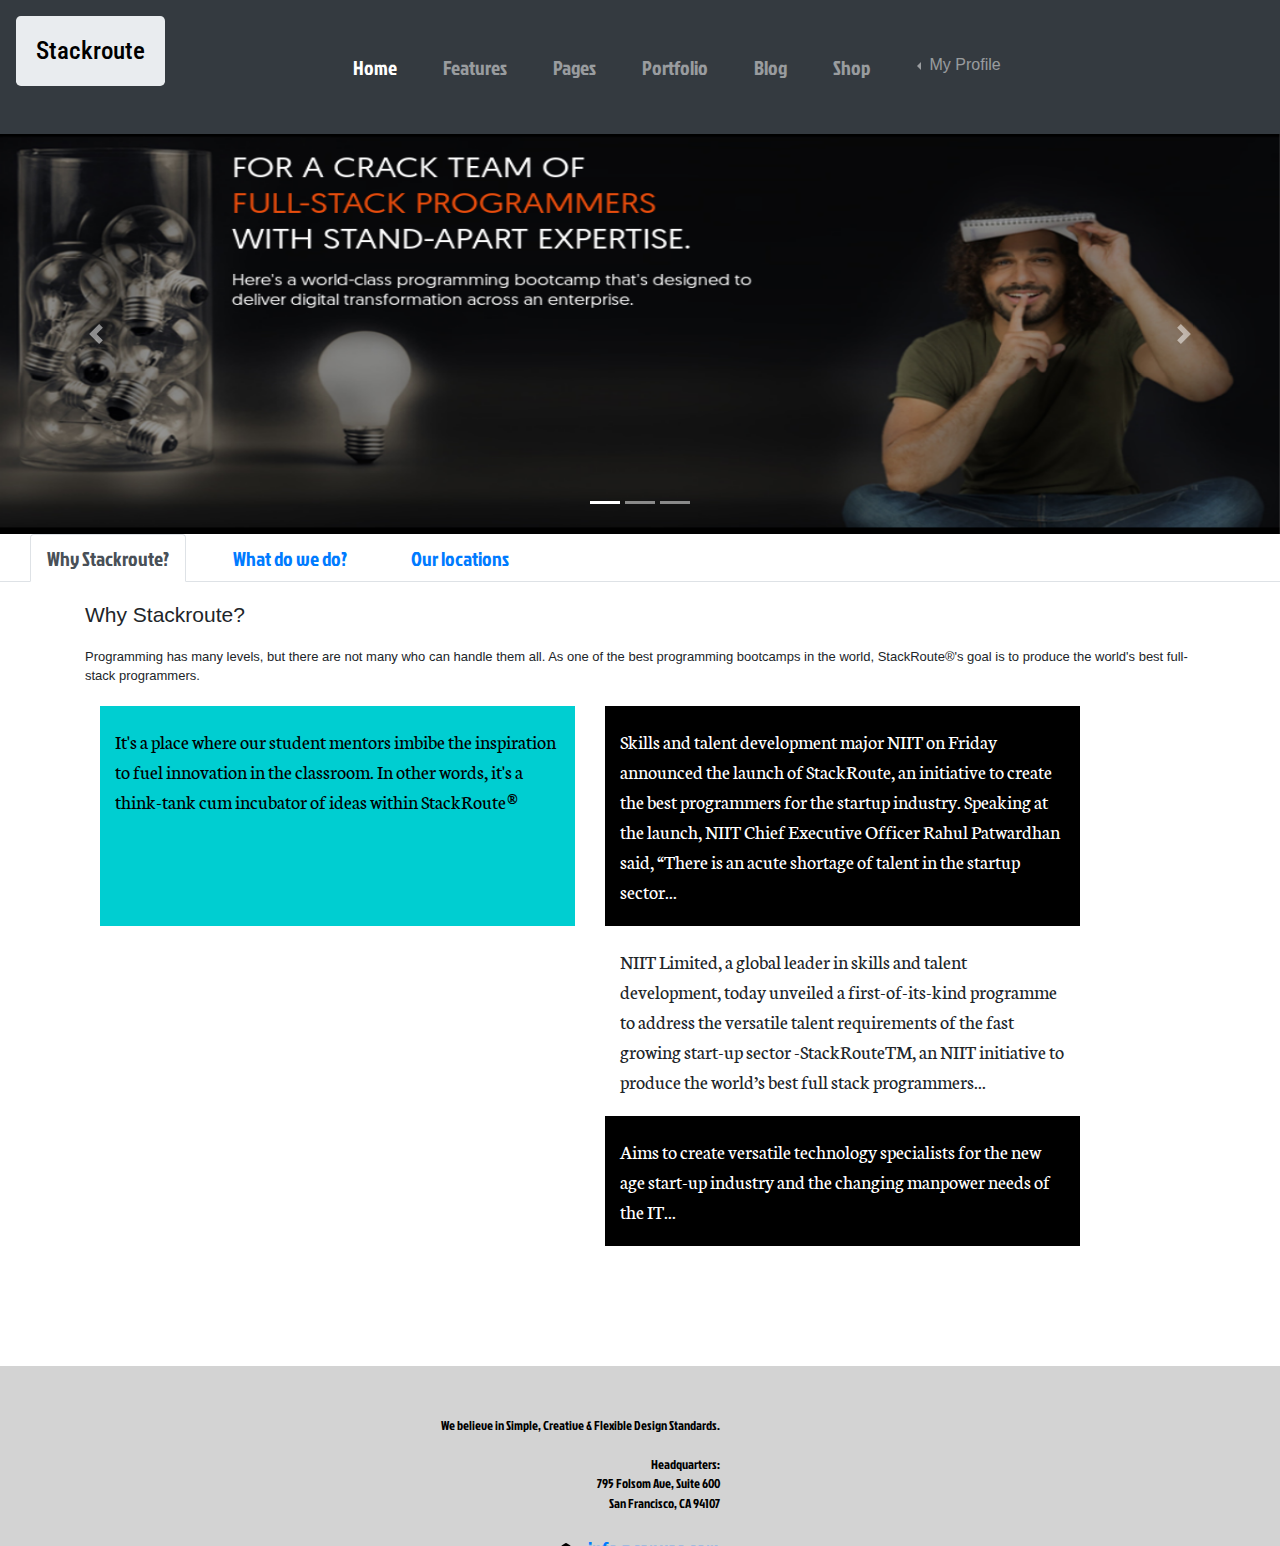
==== commit 2a70a9de: "Commit 5" ====
--- a/index.html
+++ b/index.html
@@ -36,11 +36,7 @@
                     <div class="collapse navbar-collapse" id="navbarSupportedContent">
                     <ul class="navbar-nav mr-auto" >
                       <li class="nav-item active">
-<<<<<<< HEAD
                         <a class="nav-link" href="#" style="margin-left: 150px;">Home</a>
-=======
-                        <a class="nav-link" href="#">Home</a>
->>>>>>> 5bea8cabd0eb2e55a3a34dce1c6c9f0559d9c643
                       </li>
                       <li class="nav-item">
                         <a class="nav-link" href="#">Features</a>
--- a/css/style.css
+++ b/css/style.css
@@ -5,14 +5,10 @@
     padding-right: 500px;    
 }
 #demo{
-<<<<<<< HEAD
     margin-top: 134px;
-=======
-    margin-top: 164px;
->>>>>>> 5bea8cabd0eb2e55a3a34dce1c6c9f0559d9c643
     padding-right:0px;  
 }
-/* .carousel-inner img{
+.carousel-inner img{
     top: 0;
     left: 0;
     min-width: 100%;
@@ -21,7 +17,7 @@
     max-height: 400px;
     width: auto;
     height: auto;
-} */
+}
 .jumbotron{
     padding: 20px; inherit;
 }
@@ -30,11 +26,7 @@
     margin-left: 2px;
     /* padding-top: 25px; */
 }
-<<<<<<< HEAD
 /* .carousel-item >  img{
-=======
-.carousel-item >  img{
->>>>>>> 5bea8cabd0eb2e55a3a34dce1c6c9f0559d9c643
     top: 0;
     left: 0;
     right: 0;
@@ -50,11 +42,7 @@
   }
 a{
     text-decoration: none;
-<<<<<<< HEAD
     font-family: 'Jockey One', sans-serif;
-=======
-    font-family: 'Economica', sans-serif;
->>>>>>> 5bea8cabd0eb2e55a3a34dce1c6c9f0559d9c643
     font-size: 20px;
 }
 .top a:hover{
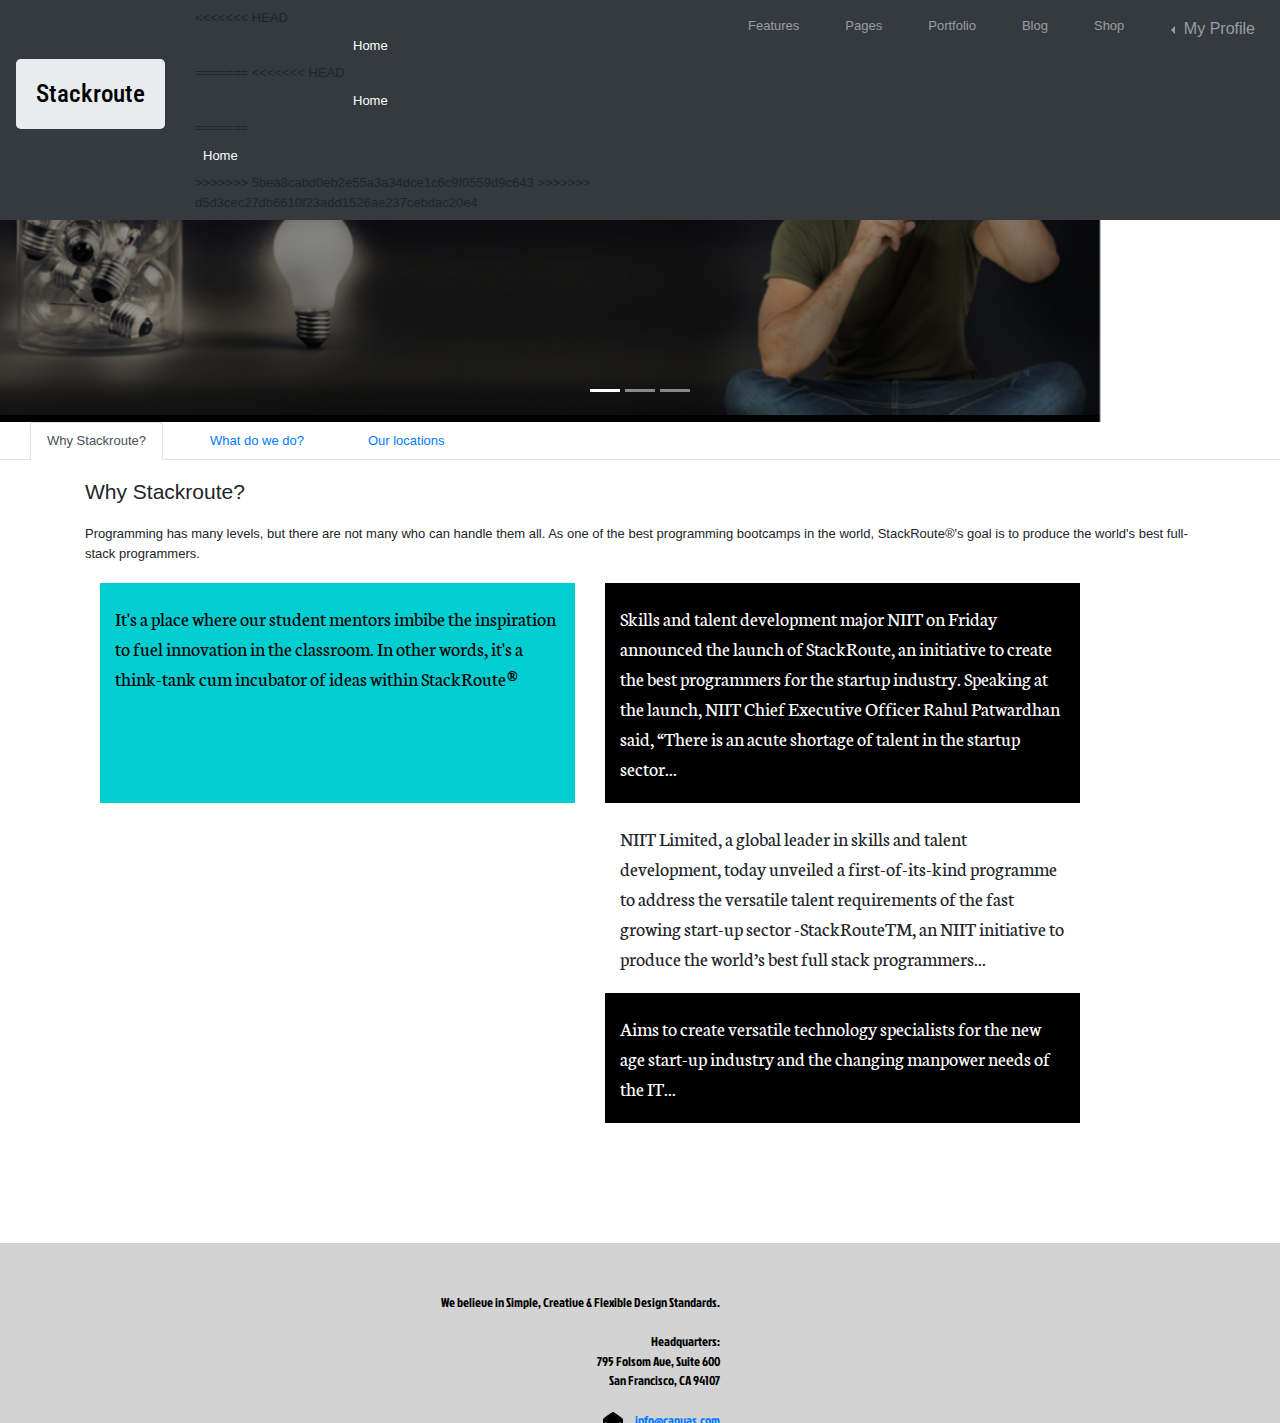
==== commit aa3bdf9c: "Commit 5" ====
--- a/index.html
+++ b/index.html
@@ -36,7 +36,15 @@
                     <div class="collapse navbar-collapse" id="navbarSupportedContent">
                     <ul class="navbar-nav mr-auto" >
                       <li class="nav-item active">
+<<<<<<< HEAD
                         <a class="nav-link" href="#" style="margin-left: 150px;">Home</a>
+=======
+<<<<<<< HEAD
+                        <a class="nav-link" href="#" style="margin-left: 150px;">Home</a>
+=======
+                        <a class="nav-link" href="#">Home</a>
+>>>>>>> 5bea8cabd0eb2e55a3a34dce1c6c9f0559d9c643
+>>>>>>> d5d3cec27db6610f23add1526ae237cebdac20e4
                       </li>
                       <li class="nav-item">
                         <a class="nav-link" href="#">Features</a>
--- a/css/style.css
+++ b/css/style.css
@@ -5,10 +5,18 @@
     padding-right: 500px;    
 }
 #demo{
+<<<<<<< HEAD
     margin-top: 134px;
+=======
+<<<<<<< HEAD
+    margin-top: 134px;
+=======
+    margin-top: 164px;
+>>>>>>> 5bea8cabd0eb2e55a3a34dce1c6c9f0559d9c643
+>>>>>>> d5d3cec27db6610f23add1526ae237cebdac20e4
     padding-right:0px;  
 }
-.carousel-inner img{
+/* .carousel-inner img{
     top: 0;
     left: 0;
     min-width: 100%;
@@ -17,7 +25,7 @@
     max-height: 400px;
     width: auto;
     height: auto;
-}
+} */
 .jumbotron{
     padding: 20px; inherit;
 }
@@ -26,7 +34,11 @@
     margin-left: 2px;
     /* padding-top: 25px; */
 }
+<<<<<<< HEAD
 /* .carousel-item >  img{
+=======
+.carousel-item >  img{
+>>>>>>> 5bea8cabd0eb2e55a3a34dce1c6c9f0559d9c643
     top: 0;
     left: 0;
     right: 0;
@@ -42,7 +54,15 @@
   }
 a{
     text-decoration: none;
+<<<<<<< HEAD
     font-family: 'Jockey One', sans-serif;
+=======
+<<<<<<< HEAD
+    font-family: 'Jockey One', sans-serif;
+=======
+    font-family: 'Economica', sans-serif;
+>>>>>>> 5bea8cabd0eb2e55a3a34dce1c6c9f0559d9c643
+>>>>>>> d5d3cec27db6610f23add1526ae237cebdac20e4
     font-size: 20px;
 }
 .top a:hover{
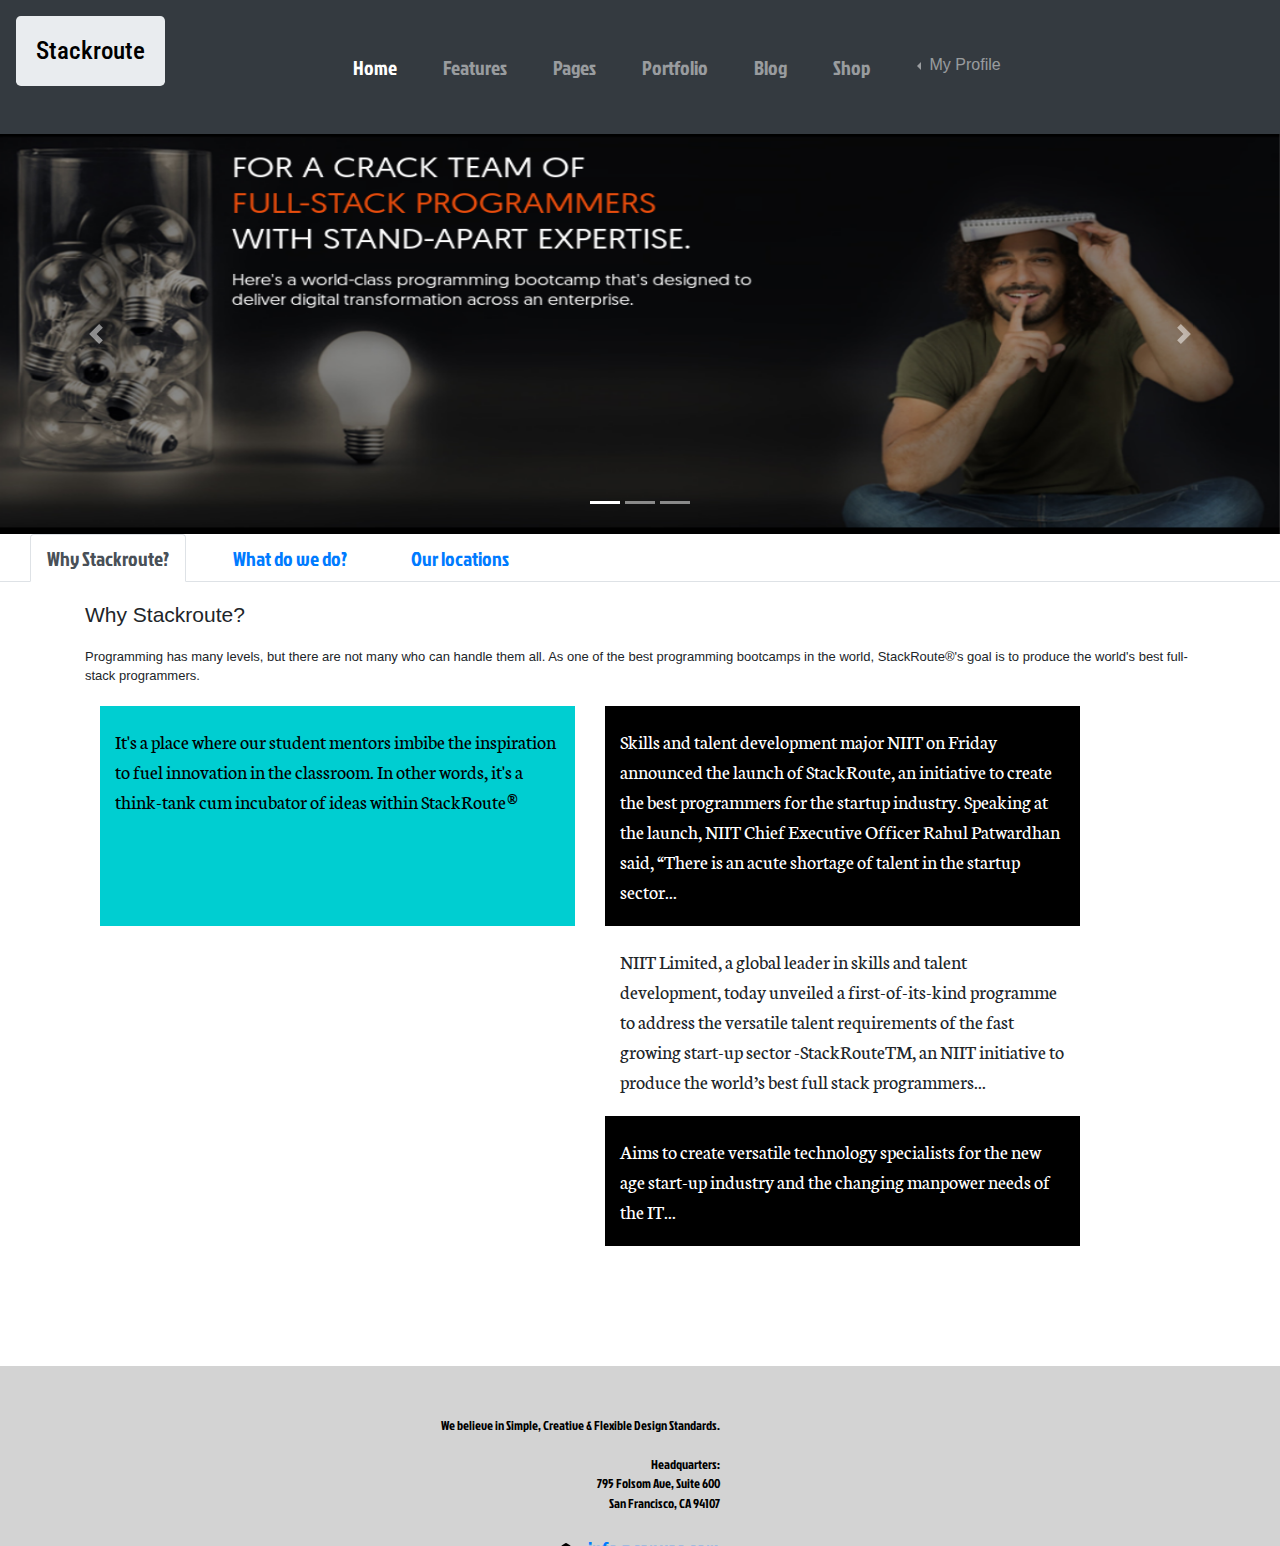
==== commit 59acc798: "Commit 6" ====
--- a/index.html
+++ b/index.html
@@ -36,15 +36,7 @@
                     <div class="collapse navbar-collapse" id="navbarSupportedContent">
                     <ul class="navbar-nav mr-auto" >
                       <li class="nav-item active">
-<<<<<<< HEAD
                         <a class="nav-link" href="#" style="margin-left: 150px;">Home</a>
-=======
-<<<<<<< HEAD
-                        <a class="nav-link" href="#" style="margin-left: 150px;">Home</a>
-=======
-                        <a class="nav-link" href="#">Home</a>
->>>>>>> 5bea8cabd0eb2e55a3a34dce1c6c9f0559d9c643
->>>>>>> d5d3cec27db6610f23add1526ae237cebdac20e4
                       </li>
                       <li class="nav-item">
                         <a class="nav-link" href="#">Features</a>
--- a/css/style.css
+++ b/css/style.css
@@ -5,18 +5,10 @@
     padding-right: 500px;    
 }
 #demo{
-<<<<<<< HEAD
     margin-top: 134px;
-=======
-<<<<<<< HEAD
-    margin-top: 134px;
-=======
-    margin-top: 164px;
->>>>>>> 5bea8cabd0eb2e55a3a34dce1c6c9f0559d9c643
->>>>>>> d5d3cec27db6610f23add1526ae237cebdac20e4
     padding-right:0px;  
 }
-/* .carousel-inner img{
+.carousel-inner img{
     top: 0;
     left: 0;
     min-width: 100%;
@@ -25,7 +17,7 @@
     max-height: 400px;
     width: auto;
     height: auto;
-} */
+}
 .jumbotron{
     padding: 20px; inherit;
 }
@@ -34,11 +26,7 @@
     margin-left: 2px;
     /* padding-top: 25px; */
 }
-<<<<<<< HEAD
 /* .carousel-item >  img{
-=======
-.carousel-item >  img{
->>>>>>> 5bea8cabd0eb2e55a3a34dce1c6c9f0559d9c643
     top: 0;
     left: 0;
     right: 0;
@@ -54,15 +42,7 @@
   }
 a{
     text-decoration: none;
-<<<<<<< HEAD
     font-family: 'Jockey One', sans-serif;
-=======
-<<<<<<< HEAD
-    font-family: 'Jockey One', sans-serif;
-=======
-    font-family: 'Economica', sans-serif;
->>>>>>> 5bea8cabd0eb2e55a3a34dce1c6c9f0559d9c643
->>>>>>> d5d3cec27db6610f23add1526ae237cebdac20e4
     font-size: 20px;
 }
 .top a:hover{
